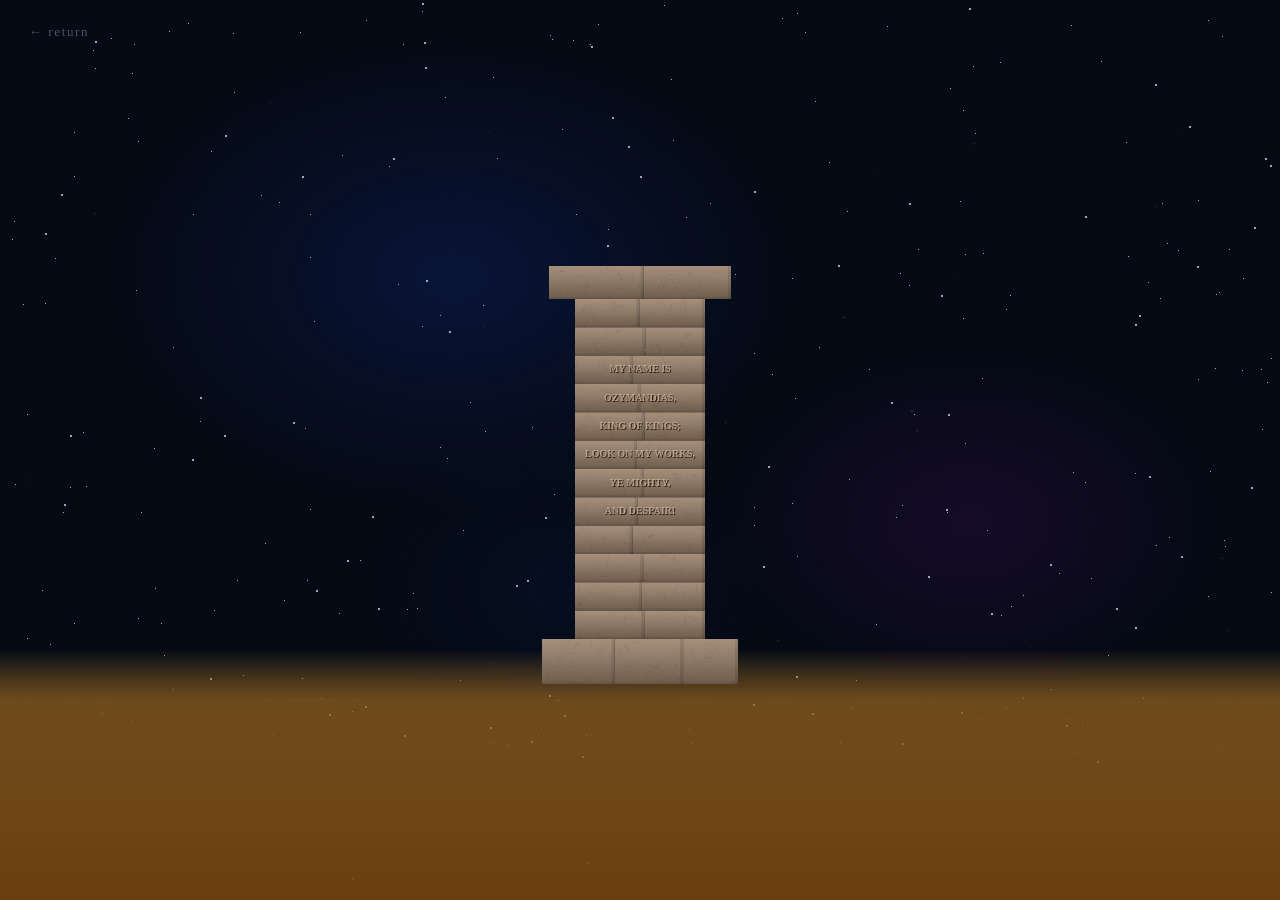
==== pillar.html @ 1ea91c46 "Add crumbling pillar page accessible from title click" ====
<!DOCTYPE html>
<html lang="en">
<head>
  <meta charset="UTF-8">
  <meta name="viewport" content="width=device-width, initial-scale=1.0">
  <title>Ozymandias</title>
  <link rel="stylesheet" href="style.css">
  <style>
    body { overflow: hidden; }
    #pillar-canvas {
      position: fixed;
      inset: 0;
      z-index: 1;
    }
    .back-link {
      position: fixed;
      top: 1.5rem;
      left: 1.8rem;
      z-index: 10;
      color: rgba(160, 175, 200, 0.45);
      text-decoration: none;
      font-family: Georgia, serif;
      font-size: 0.82rem;
      letter-spacing: 0.12em;
      transition: color 0.3s ease;
    }
    .back-link:hover { color: rgba(200, 215, 240, 0.85); }
  </style>
</head>
<body>
  <div class="nebula">
    <div class="blob blob-1"></div>
    <div class="blob blob-2"></div>
    <div class="blob blob-3"></div>
  </div>
  <div class="stars" id="stars"></div>
  <canvas id="pillar-canvas"></canvas>
  <a href="index.html" class="back-link">← return</a>
  <script type="module" src="pillar.js"></script>
</body>
</html>
---- style.css ----
:root {
  --bg: #050a14;
  --text: #d0d8e8;
  --text-dim: #6a7a94;
  --accent: #ffffff;
  --font-px: 20px;
  --line-height-px: 38px;
}

*, *::before, *::after {
  box-sizing: border-box;
  margin: 0;
  padding: 0;
}

html, body {
  background: var(--bg);
  color: var(--text);
  font-family: Georgia, 'Times New Roman', serif;
  min-height: 100vh;
  transition: background 4s ease;
}

/* ── Day sky ─────────────────────────────────────── */
/* Colour story taken from the Sphinx/Giza photos:   */
/* clear teal-blue overhead → pale horizon → amber   */
.bg-day {
  position: fixed;
  inset: 0;
  z-index: 0;
  pointer-events: none;
  opacity: 0;
  background: linear-gradient(
    to bottom,
    #4a8ab5 0%,
    #78aece 22%,
    #c8d8e0 44%,
    #e8c060 66%,
    #c87820 82%,
    #985010 100%
  );
  transition: opacity 4s ease;
}

body.day .bg-day { opacity: 1; }

/* ── Nebula glow blobs ───────────────────────────── */
.nebula {
  position: fixed;
  inset: 0;
  pointer-events: none;
  z-index: 0;
  transition: opacity 4s ease;
}

body.day .nebula { opacity: 0; }

.blob { position: absolute; border-radius: 50%; }

.blob-1 {
  width: 700px; height: 480px;
  top: 4%; left: 8%;
  background: radial-gradient(ellipse, rgba(18,38,115,0.38) 0%, transparent 70%);
  animation: blobDrift 30s ease-in-out infinite alternate;
}
.blob-2 {
  width: 520px; height: 360px;
  top: 38%; right: 4%;
  background: radial-gradient(ellipse, rgba(65,15,95,0.28) 0%, transparent 70%);
  animation: blobDrift 24s ease-in-out infinite alternate-reverse;
}
.blob-3 {
  width: 420px; height: 300px;
  bottom: 18%; left: 28%;
  background: radial-gradient(ellipse, rgba(8,28,75,0.24) 0%, transparent 70%);
  animation: blobDrift 38s ease-in-out infinite alternate;
}

@keyframes blobDrift {
  from { transform: translate(0, 0) scale(1); }
  to   { transform: translate(55px, 35px) scale(1.18); }
}

/* ── Stars ───────────────────────────────────────── */
.stars {
  position: fixed;
  inset: 0;
  pointer-events: none;
  z-index: 0;
  transition: opacity 4s ease;
}

body.day .stars { opacity: 0; }

.star {
  position: absolute;
  border-radius: 50%;
  background: rgba(200, 220, 255, 1);
  animation: twinkle linear infinite;
}

@keyframes twinkle {
  0%, 100% { opacity: var(--star-min); }
  50%       { opacity: var(--star-max); }
}

/* ── Moon / Sun ──────────────────────────────────── */
.moon {
  position: fixed;
  top: 7%;
  right: 10%;
  width: 56px;
  height: 56px;
  border-radius: 50%;
  background: radial-gradient(circle at 38% 36%, #eef0ff, #b8c4e8);
  box-shadow:
    0 0 18px 6px rgba(180, 200, 255, 0.28),
    0 0 55px 18px rgba(150, 170, 255, 0.14),
    0 0 110px 38px rgba(120, 140, 230, 0.07);
  animation: moonPulse 9s ease-in-out infinite alternate;
  pointer-events: auto;
  cursor: pointer;
  z-index: 2;
  transition:
    background 3s ease,
    box-shadow 3s ease,
    width 3s ease,
    height 3s ease,
    top 3s ease,
    right 3s ease;
}

body.day .moon {
  width: 80px;
  height: 80px;
  top: 6%;
  right: 9%;
  background: radial-gradient(circle at 42% 40%, #fffbe0, #f5c842);
  box-shadow:
    0 0 30px 12px rgba(255, 220, 80, 0.55),
    0 0 90px 35px rgba(255, 180, 40, 0.3),
    0 0 200px 80px rgba(255, 150, 20, 0.15);
  animation: sunPulse 6s ease-in-out infinite alternate;
}

@keyframes moonPulse {
  from {
    box-shadow:
      0 0 18px 6px rgba(180, 200, 255, 0.28),
      0 0 55px 18px rgba(150, 170, 255, 0.14),
      0 0 110px 38px rgba(120, 140, 230, 0.07);
  }
  to {
    box-shadow:
      0 0 28px 10px rgba(180, 200, 255, 0.38),
      0 0 80px 28px rgba(150, 170, 255, 0.2),
      0 0 160px 55px rgba(120, 140, 230, 0.1);
  }
}

@keyframes sunPulse {
  from {
    box-shadow:
      0 0 30px 12px rgba(255, 220, 80, 0.55),
      0 0 90px 35px rgba(255, 180, 40, 0.3),
      0 0 200px 80px rgba(255, 150, 20, 0.15);
  }
  to {
    box-shadow:
      0 0 45px 18px rgba(255, 220, 80, 0.65),
      0 0 130px 50px rgba(255, 180, 40, 0.38),
      0 0 280px 110px rgba(255, 150, 20, 0.2);
  }
}

/* ── Dust canvas ─────────────────────────────────── */
#dust-canvas {
  position: fixed;
  inset: 0;
  pointer-events: none;
  z-index: 0;
}

/* ── Horizons ────────────────────────────────────── */
.horizon {
  position: fixed;
  bottom: 0;
  left: 0;
  width: 100%;
  pointer-events: none;
  z-index: 0;
  transition: opacity 3s ease;
}

.horizon-night { height: 260px; opacity: 1; }
.horizon-day   { display: none; }

body.day .horizon-night { opacity: 0; }

/* ── Main content ────────────────────────────────── */
main {
  position: relative;
  z-index: 1;
  max-width: 660px;
  margin: 0 auto;
  padding: 5rem 2rem 7rem;
}

header {
  text-align: center;
  margin-bottom: 4rem;
  opacity: 0;
  animation: headerFade 1.4s ease forwards 0.4s;
}

h1 {
  cursor: pointer;
  font-size: 1.9rem;
  font-weight: normal;
  letter-spacing: 0.2em;
  text-transform: uppercase;
  color: var(--text);
  margin-bottom: 0.6rem;
  transition: color 3s ease;
}

h1:hover { opacity: 0.75; transition: opacity 0.3s ease; }

body.day h1 { color: #1a0c04; }

.attribution {
  font-size: 0.82rem;
  color: var(--text-dim);
  letter-spacing: 0.06em;
  font-style: italic;
  transition: color 3s ease;
}

body.day .attribution { color: #4a2e10; }

.wiki-link {
  color: inherit;
  text-decoration: none;
  border-bottom: 1px solid rgba(106, 122, 148, 0.4);
  transition: border-color 0.3s ease, color 0.3s ease;
}
.wiki-link:hover {
  color: var(--accent);
  border-bottom-color: rgba(180, 210, 255, 0.7);
}
body.day .wiki-link:hover {
  color: #1a0c04;
  border-bottom-color: rgba(150, 80, 20, 0.6);
}

/* ── Poem layout ─────────────────────────────────── */
.poem-container { position: relative; }

.poem-line-wrapper {
  position: absolute;
  left: 0;
  transition: transform 0.08s linear;
}

.poem-line {
  display: block;
  white-space: pre;
  font-size: var(--font-px);
  line-height: var(--line-height-px);
  color: var(--text);
  opacity: 0;
  cursor: default;
  transition: color 3s ease, text-shadow 0.5s ease;
}

.poem-line:hover {
  text-shadow: 0 0 24px rgba(180, 210, 255, 0.35);
}

body.day .poem-line           { color: #1e0e04 !important; }
body.day .poem-line.boast     { color: #7a1a04 !important; }
body.day .poem-line.aftermath { color: #5a3a18 !important; }
body.day .poem-line:hover     { text-shadow: 0 0 20px rgba(200, 120, 30, 0.4); }

.word { cursor: default; }
.word:hover {
  text-shadow: 0 0 12px rgba(180, 210, 255, 0.5), 1px 1px 0 rgba(0,0,0,0.4);
  color: #fff;
}
body.day .word:hover {
  color: #3a1202 !important;
  text-shadow: 0 0 12px rgba(220, 140, 40, 0.5), 1px 1px 0 rgba(0,0,0,0.3);
}

.poem-line.boast     { color: #d0d8e8; }
.poem-line.aftermath { color: #6a7a94; }

/* ── Animations ──────────────────────────────────── */
@keyframes headerFade {
  from { opacity: 0; transform: translateY(-6px); }
  to   { opacity: 1; transform: translateY(0); }
}

@keyframes lineReveal {
  from { opacity: 0; transform: translateY(10px); }
  to   { opacity: 1; transform: translateY(0); }
}

@keyframes boastReveal {
  0%   { opacity: 0; transform: translateY(10px); }
  30%  { opacity: 1; transform: translateY(0);
         color: #fff;
         text-shadow: 0 0 40px rgba(255, 255, 255, 0.55); }
  100% { opacity: 1; transform: translateY(0);
         text-shadow: none; }
}

.poem-line.reveal        { animation: lineReveal  1.6s ease    forwards; }
.poem-line.reveal.boast  { animation: boastReveal 3.2s ease    forwards; }

@keyframes wordDecay {
  0%   { opacity: 0; filter: blur(6px); letter-spacing: 0.4em; }
  35%  { opacity: 0.5; filter: blur(2px); letter-spacing: 0.08em; }
  70%  { opacity: 0.75; filter: blur(0.5px); letter-spacing: 0.01em; }
  100% { opacity: 0.65; filter: none; letter-spacing: 0; }
}

.word.decayed {
  animation: wordDecay 2.4s ease forwards;
  color: inherit;
}
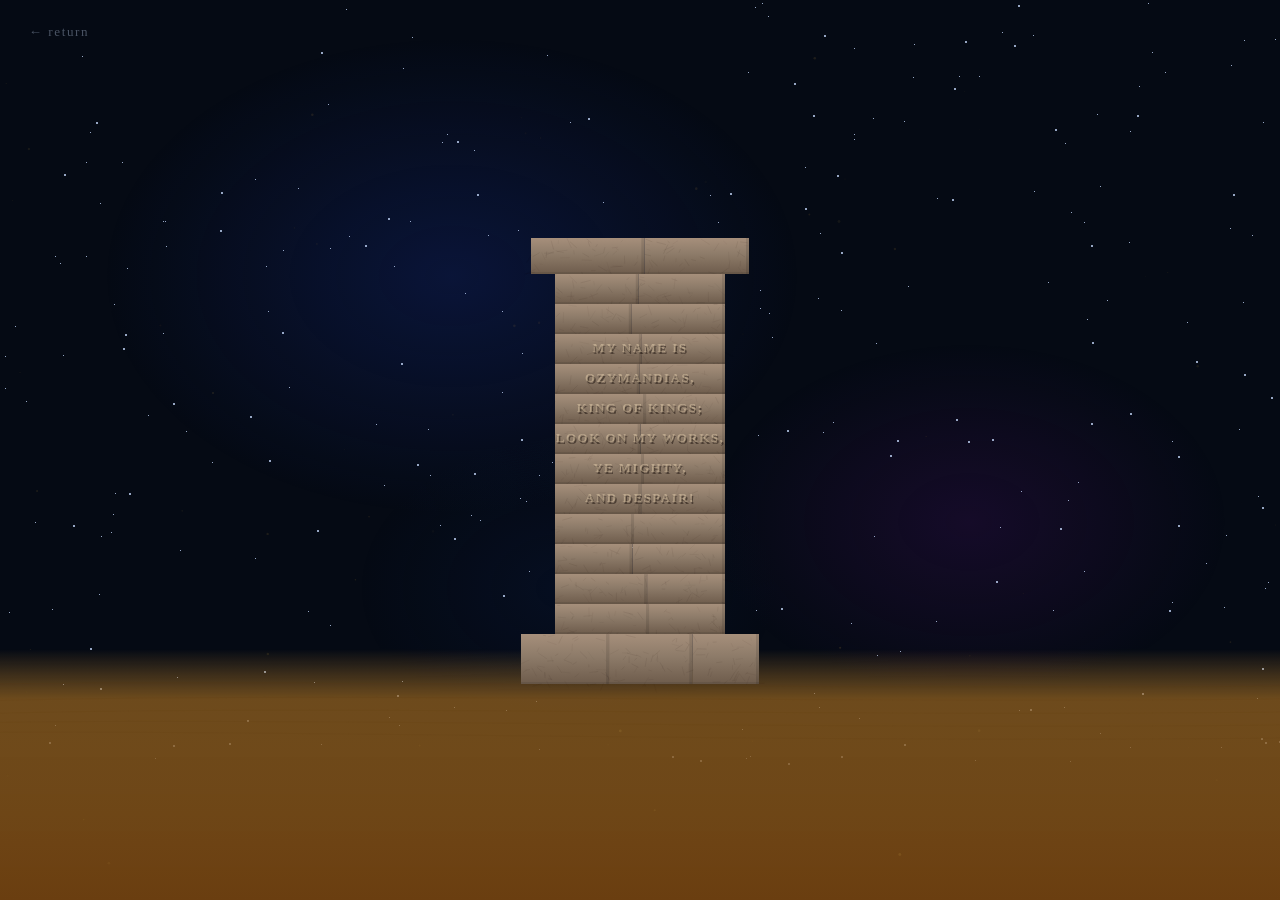
==== commit 9f2e1ea8: "Slow pillar animation, readable inscription, aftermath poem, gust, return moon" ====
--- a/pillar.html
+++ b/pillar.html
@@ -35,6 +35,7 @@
   </div>
   <div class="stars" id="stars"></div>
   <canvas id="pillar-canvas"></canvas>
+  <div class="moon" id="moon-return"></div>
   <a href="index.html" class="back-link">← return</a>
   <script type="module" src="pillar.js"></script>
 </body>
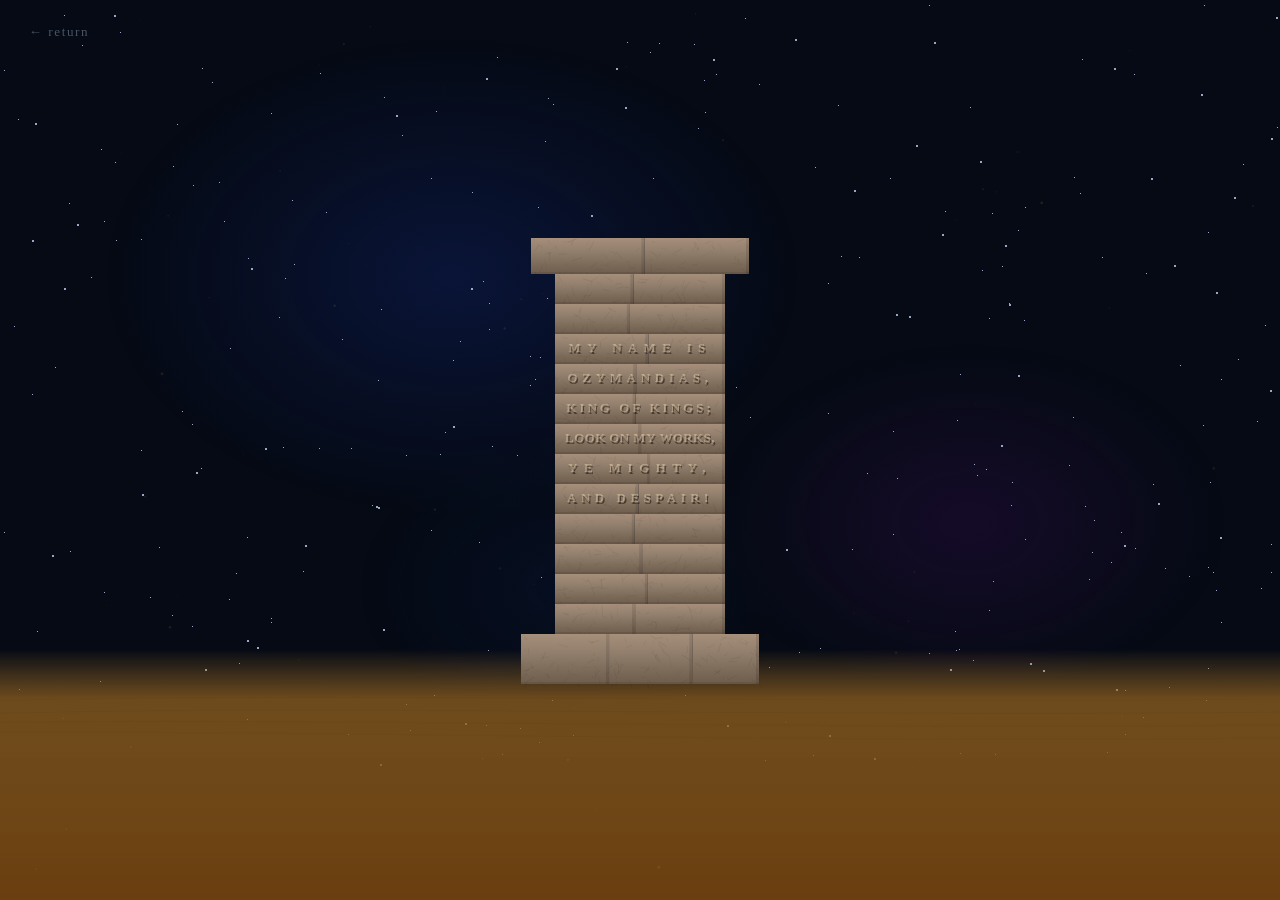
==== commit 0431ecb6: "Fix inscription overflow, auto-navigate after gust completes" ====
--- a/pillar.html
+++ b/pillar.html
@@ -35,7 +35,6 @@
   </div>
   <div class="stars" id="stars"></div>
   <canvas id="pillar-canvas"></canvas>
-  <div class="moon" id="moon-return"></div>
   <a href="index.html" class="back-link">← return</a>
   <script type="module" src="pillar.js"></script>
 </body>
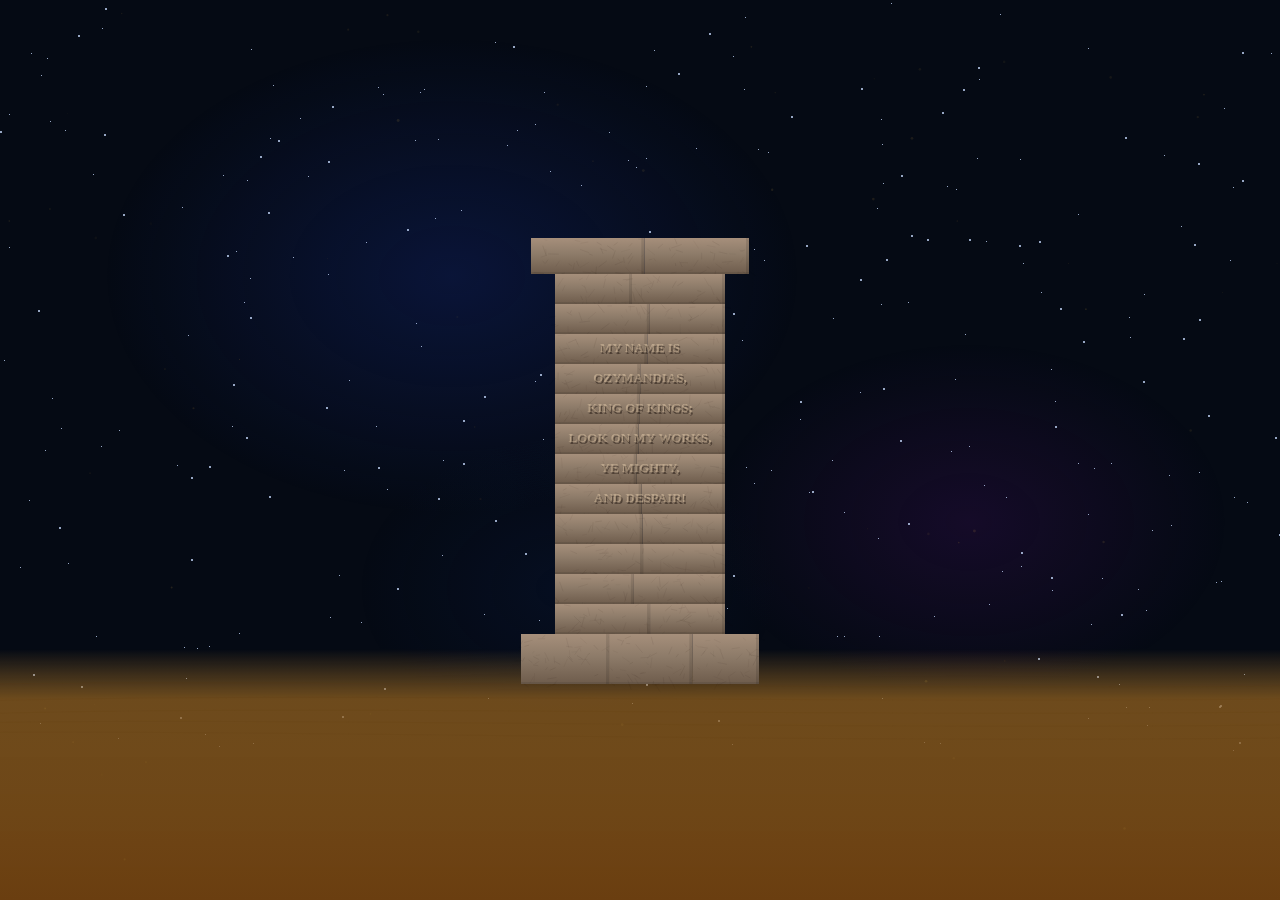
==== commit 083ac4b5: "Remove back button, fix inscription overflow with fillText maxWidth, guard gust redirect" ====
--- a/pillar.html
+++ b/pillar.html
@@ -12,19 +12,6 @@
       inset: 0;
       z-index: 1;
     }
-    .back-link {
-      position: fixed;
-      top: 1.5rem;
-      left: 1.8rem;
-      z-index: 10;
-      color: rgba(160, 175, 200, 0.45);
-      text-decoration: none;
-      font-family: Georgia, serif;
-      font-size: 0.82rem;
-      letter-spacing: 0.12em;
-      transition: color 0.3s ease;
-    }
-    .back-link:hover { color: rgba(200, 215, 240, 0.85); }
   </style>
 </head>
 <body>
@@ -35,7 +22,6 @@
   </div>
   <div class="stars" id="stars"></div>
   <canvas id="pillar-canvas"></canvas>
-  <a href="index.html" class="back-link">← return</a>
   <script type="module" src="pillar.js"></script>
 </body>
 </html>
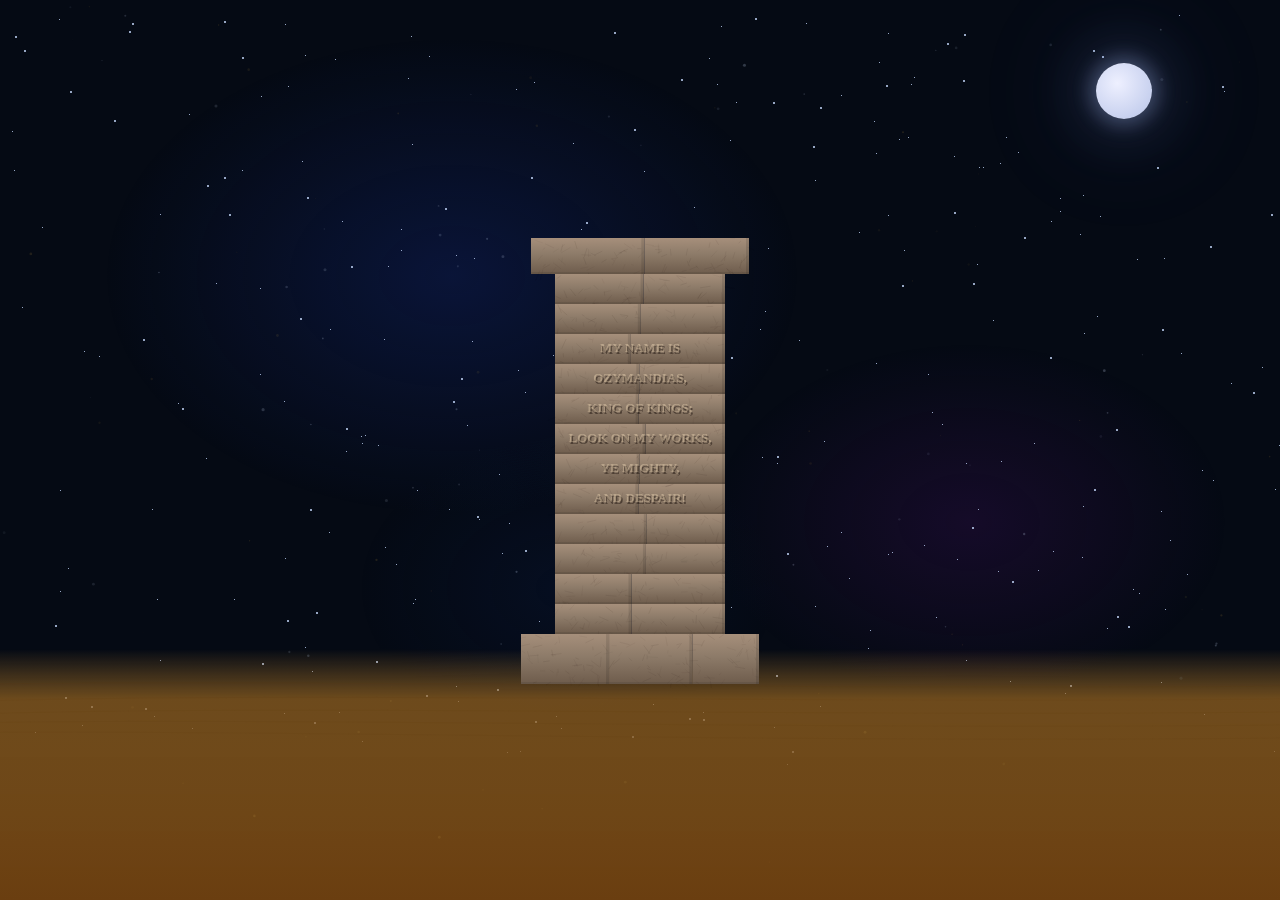
==== commit e79c2794: "Add Roman numeral year conversion and match night background on pillar page - Click '1818' in attrib" ====
--- a/pillar.html
+++ b/pillar.html
@@ -21,6 +21,7 @@
     <div class="blob blob-3"></div>
   </div>
   <div class="stars" id="stars"></div>
+  <div class="moon" id="pillar-moon"></div>
   <canvas id="pillar-canvas"></canvas>
   <script type="module" src="pillar.js"></script>
 </body>
--- a/style.css
+++ b/style.css
@@ -238,6 +238,21 @@
 
 body.day .attribution { color: #4a2e10; }
 
+#year {
+  cursor: pointer;
+  border-bottom: 1px solid rgba(106, 122, 148, 0.3);
+  transition: border-color 0.3s ease, color 0.3s ease;
+  letter-spacing: 0.06em;
+}
+#year:hover {
+  color: var(--text);
+  border-bottom-color: rgba(180, 210, 255, 0.6);
+}
+body.day #year:hover {
+  color: #1a0c04;
+  border-bottom-color: rgba(150, 80, 20, 0.5);
+}
+
 .wiki-link {
   color: inherit;
   text-decoration: none;
